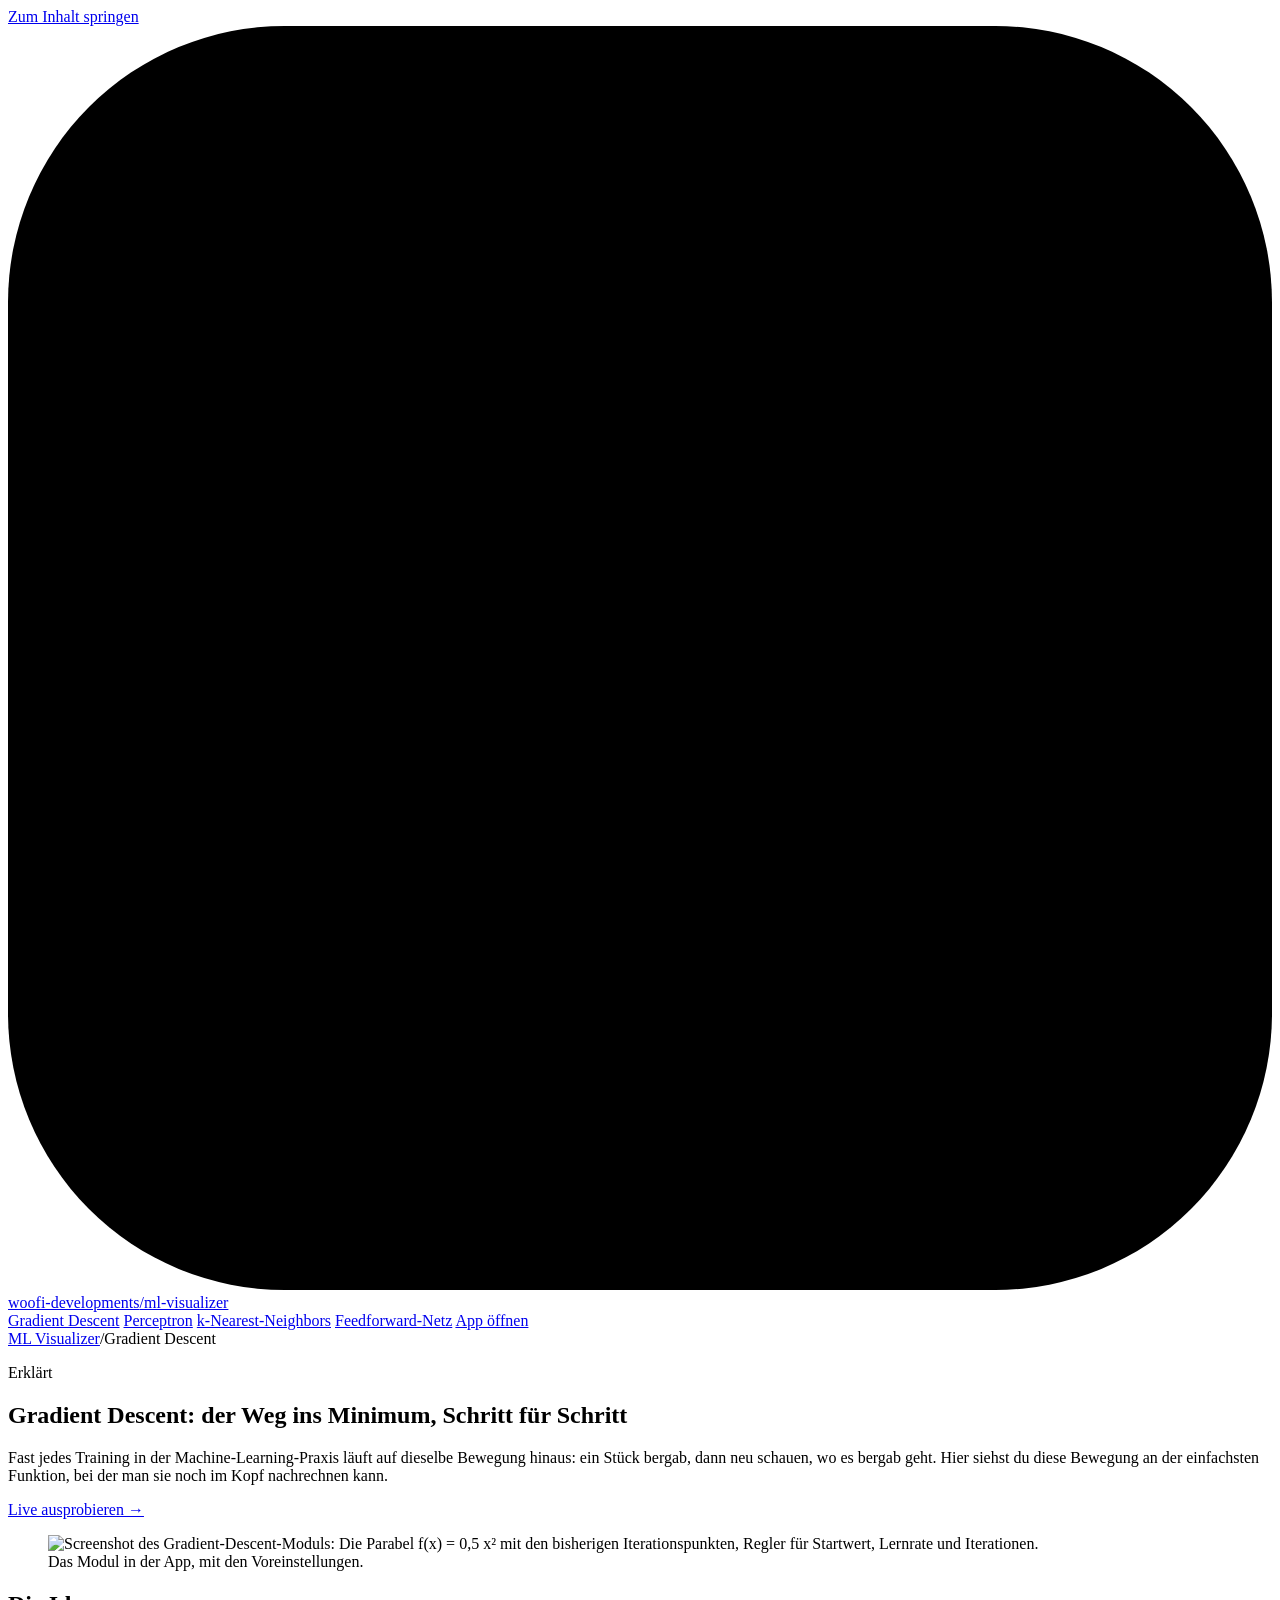
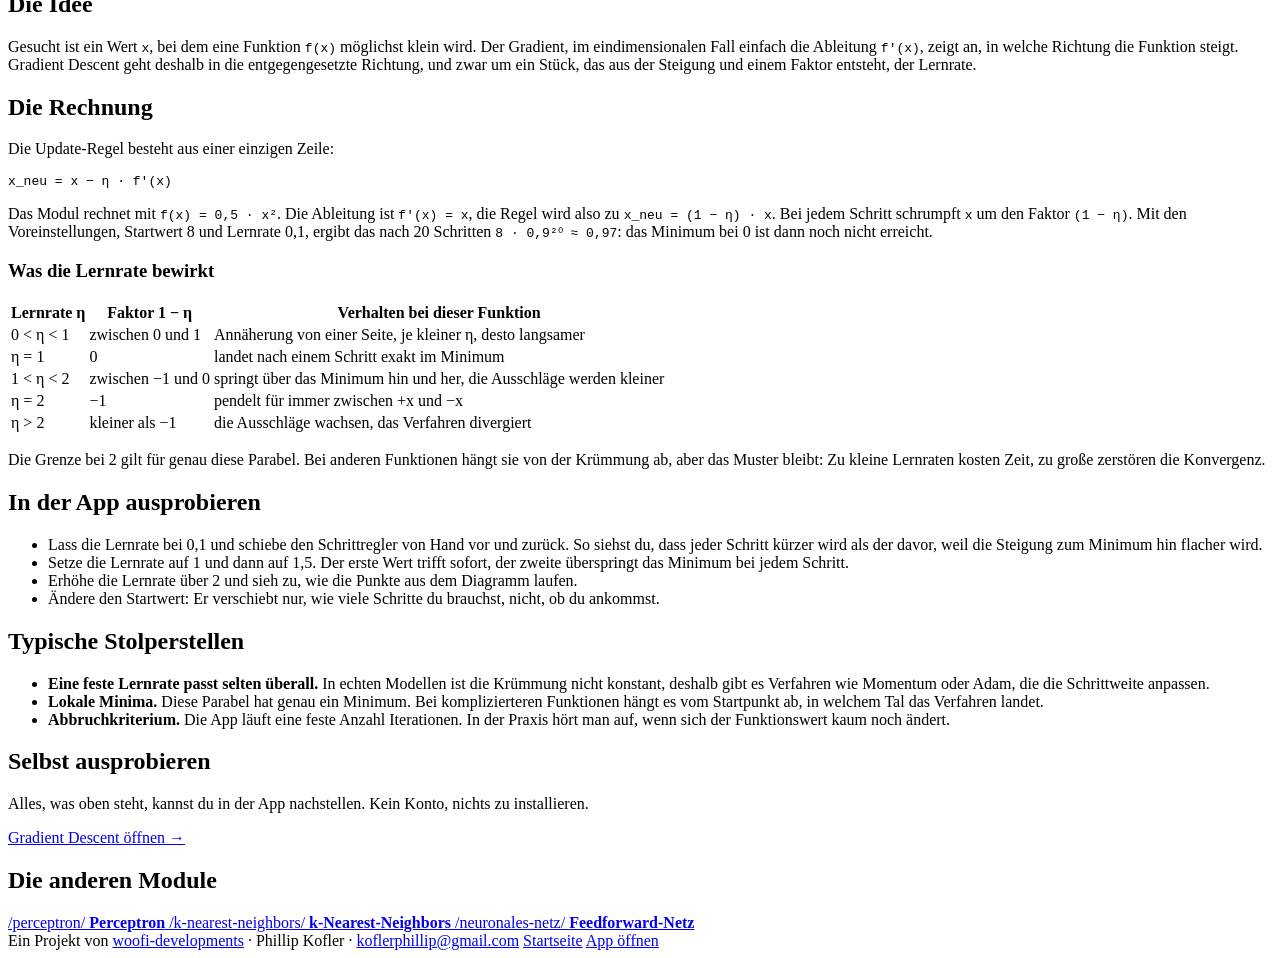
==== landing/gradient-descent/index.html @ 5e5527fe "Added four static explanation pages with real German content so the algorithms are indexable, and li" ====
<!doctype html>
<html lang="de">
<head>
<meta charset="utf-8">
<meta name="viewport" content="width=device-width, initial-scale=1">
<meta name="theme-color" content="#0f1420">
<title>Gradient Descent erklärt: Lernrate, Schrittweite und Konvergenz | ML Visualizer</title>
<meta name="description" content="Gradient Descent an f(x) = 0,5 x² Schritt für Schritt nachrechnen: Update-Regel, Einfluss der Lernrate, wann es konvergiert, pendelt oder divergiert.">
<meta name="author" content="Phillip Kofler">
<link rel="canonical" href="https://ml-visualizer.at/gradient-descent/">
<link rel="icon" type="image/svg+xml" href="/favicon.svg">

<meta property="og:type" content="article">
<meta property="og:site_name" content="ML Visualizer">
<meta property="og:title" content="Gradient Descent erklärt: Lernrate, Schrittweite und Konvergenz">
<meta property="og:description" content="Gradient Descent an f(x) = 0,5 x² Schritt für Schritt nachrechnen: Update-Regel, Einfluss der Lernrate, wann es konvergiert, pendelt oder divergiert.">
<meta property="og:url" content="https://ml-visualizer.at/gradient-descent/">
<meta property="og:image" content="https://ml-visualizer.at/assets/gradient-descent.webp">
<meta property="og:locale" content="de_AT">
<meta name="twitter:card" content="summary_large_image">

<link rel="stylesheet" href="/styles.css">
<script type="application/ld+json">
{
  "@context": "https://schema.org",
  "@type": "Article",
  "headline": "Gradient Descent: der Weg ins Minimum, Schritt für Schritt",
  "description": "Gradient Descent an f(x) = 0,5 x² Schritt für Schritt nachrechnen: Update-Regel, Einfluss der Lernrate, wann es konvergiert, pendelt oder divergiert.",
  "inLanguage": "de-AT",
  "datePublished": "2026-11-15",
  "dateModified": "2026-11-15",
  "mainEntityOfPage": "https://ml-visualizer.at/gradient-descent/",
  "image": "https://ml-visualizer.at/assets/gradient-descent.webp",
  "author": {
    "@type": "Person",
    "name": "Phillip Kofler",
    "url": "https://www.woofi-developments.at/"
  },
  "publisher": {
    "@type": "Organization",
    "name": "woofi-developments",
    "url": "https://www.woofi-developments.at/"
  },
  "isPartOf": {
    "@type": "WebSite",
    "name": "ML Visualizer",
    "url": "https://ml-visualizer.at/"
  }
}
</script>
<script type="application/ld+json">
{
  "@context": "https://schema.org",
  "@type": "BreadcrumbList",
  "itemListElement": [
    {
      "@type": "ListItem",
      "position": 1,
      "name": "ML Visualizer",
      "item": "https://ml-visualizer.at/"
    },
    {
      "@type": "ListItem",
      "position": 2,
      "name": "Gradient Descent",
      "item": "https://ml-visualizer.at/gradient-descent/"
    }
  ]
}
</script>
</head>
<body>

<a class="skip-link" href="#main-content">Zum Inhalt springen</a>

<header class="topbar">
  <div class="wrap">
    <a class="brand" href="/">
      <svg class="mark" viewBox="0 0 32 32" aria-hidden="true">
        <rect width="32" height="32" rx="7" fill="var(--panel)"/>
        <path d="M4 8 Q16 30 28 8" fill="none" stroke="var(--muted)" stroke-width="2.2" stroke-linecap="round"/>
        <circle cx="16" cy="24.5" r="3.4" fill="var(--signal)"/>
      </svg>
      <span class="brand-parent">woofi-developments</span><span class="brand-sep">/</span><span class="brand-name">ml-visualizer</span>
    </a>
    <nav aria-label="Hauptnavigation">
      <a class="text-link" aria-current="page" href="/gradient-descent/">Gradient Descent</a>
      <a class="text-link" href="/perceptron/">Perceptron</a>
      <a class="text-link" href="/k-nearest-neighbors/">k-Nearest-Neighbors</a>
      <a class="text-link" href="/neuronales-netz/">Feedforward-Netz</a>
      <a class="btn btn-ghost" href="https://app.ml-visualizer.at" rel="noopener">App öffnen</a>
    </nav>
  </div>
</header>

<main id="main-content">
  <article class="article">
    <div class="wrap">
      <nav class="crumbs" aria-label="Brotkrümel">
        <a href="/">ML Visualizer</a><span aria-hidden="true">/</span><span aria-current="page">Gradient Descent</span>
      </nav>
      <header class="article-head">
        <p class="eyebrow">Erklärt</p>
        <h1>Gradient Descent: der Weg ins Minimum, Schritt für Schritt</h1>
        <p class="lede">Fast jedes Training in der Machine-Learning-Praxis läuft auf dieselbe Bewegung hinaus: ein Stück bergab, dann neu schauen, wo es bergab geht. Hier siehst du diese Bewegung an der einfachsten Funktion, bei der man sie noch im Kopf nachrechnen kann.</p>
        <div class="cta-row">
          <a class="btn btn-primary" href="https://app.ml-visualizer.at/gradient-descent" rel="noopener">Live ausprobieren &rarr;</a>
        </div>
      </header>

      <figure class="shot">
        <img src="/assets/gradient-descent.webp" width="1440" height="900" alt="Screenshot des Gradient-Descent-Moduls: Die Parabel f(x) = 0,5 x² mit den bisherigen Iterationspunkten, Regler für Startwert, Lernrate und Iterationen." fetchpriority="high">
        <figcaption class="caption">Das Modul in der App, mit den Voreinstellungen.</figcaption>
      </figure>

      <div class="prose">
<h2>Die Idee</h2>
<p>Gesucht ist ein Wert <code>x</code>, bei dem eine Funktion <code>f(x)</code> möglichst klein wird. Der Gradient, im eindimensionalen Fall einfach die Ableitung <code>f′(x)</code>, zeigt an, in welche Richtung die Funktion steigt. Gradient Descent geht deshalb in die entgegengesetzte Richtung, und zwar um ein Stück, das aus der Steigung und einem Faktor entsteht, der Lernrate.</p>

<h2>Die Rechnung</h2>
<p>Die Update-Regel besteht aus einer einzigen Zeile:</p>
<pre class="formula"><code>x_neu = x − η · f′(x)</code></pre>
<p>Das Modul rechnet mit <code>f(x) = 0,5 · x²</code>. Die Ableitung ist <code>f′(x) = x</code>, die Regel wird also zu <code>x_neu = (1 − η) · x</code>. Bei jedem Schritt schrumpft <code>x</code> um den Faktor <code>(1 − η)</code>. Mit den Voreinstellungen, Startwert 8 und Lernrate 0,1, ergibt das nach 20 Schritten <code>8 · 0,9²⁰ ≈ 0,97</code>: das Minimum bei 0 ist dann noch nicht erreicht.</p>

<h3>Was die Lernrate bewirkt</h3>
<table class="params">
<thead><tr><th scope="col">Lernrate η</th><th scope="col">Faktor 1 − η</th><th scope="col">Verhalten bei dieser Funktion</th></tr></thead>
<tbody>
<tr><td>0 &lt; η &lt; 1</td><td>zwischen 0 und 1</td><td>Annäherung von einer Seite, je kleiner η, desto langsamer</td></tr>
<tr><td>η = 1</td><td>0</td><td>landet nach einem Schritt exakt im Minimum</td></tr>
<tr><td>1 &lt; η &lt; 2</td><td>zwischen −1 und 0</td><td>springt über das Minimum hin und her, die Ausschläge werden kleiner</td></tr>
<tr><td>η = 2</td><td>−1</td><td>pendelt für immer zwischen +x und −x</td></tr>
<tr><td>η &gt; 2</td><td>kleiner als −1</td><td>die Ausschläge wachsen, das Verfahren divergiert</td></tr>
</tbody>
</table>
<p>Die Grenze bei 2 gilt für genau diese Parabel. Bei anderen Funktionen hängt sie von der Krümmung ab, aber das Muster bleibt: Zu kleine Lernraten kosten Zeit, zu große zerstören die Konvergenz.</p>

<h2>In der App ausprobieren</h2>
<ul>
<li>Lass die Lernrate bei 0,1 und schiebe den Schrittregler von Hand vor und zurück. So siehst du, dass jeder Schritt kürzer wird als der davor, weil die Steigung zum Minimum hin flacher wird.</li>
<li>Setze die Lernrate auf 1 und dann auf 1,5. Der erste Wert trifft sofort, der zweite überspringt das Minimum bei jedem Schritt.</li>
<li>Erhöhe die Lernrate über 2 und sieh zu, wie die Punkte aus dem Diagramm laufen.</li>
<li>Ändere den Startwert: Er verschiebt nur, wie viele Schritte du brauchst, nicht, ob du ankommst.</li>
</ul>

<h2>Typische Stolperstellen</h2>
<ul>
<li><strong>Eine feste Lernrate passt selten überall.</strong> In echten Modellen ist die Krümmung nicht konstant, deshalb gibt es Verfahren wie Momentum oder Adam, die die Schrittweite anpassen.</li>
<li><strong>Lokale Minima.</strong> Diese Parabel hat genau ein Minimum. Bei komplizierteren Funktionen hängt es vom Startpunkt ab, in welchem Tal das Verfahren landet.</li>
<li><strong>Abbruchkriterium.</strong> Die App läuft eine feste Anzahl Iterationen. In der Praxis hört man auf, wenn sich der Funktionswert kaum noch ändert.</li>
</ul>
      </div>

      <aside class="cta-box" aria-labelledby="cta-title">
        <h2 id="cta-title">Selbst ausprobieren</h2>
        <p>Alles, was oben steht, kannst du in der App nachstellen. Kein Konto, nichts zu installieren.</p>
        <a class="btn btn-primary" href="https://app.ml-visualizer.at/gradient-descent" rel="noopener">Gradient Descent öffnen &rarr;</a>
      </aside>

      <nav class="related" aria-labelledby="related-title">
        <h2 id="related-title">Die anderen Module</h2>
        <div class="related-grid">
        <a class="related-link" href="/perceptron/">
          <span class="path">/perceptron/</span>
          <strong>Perceptron</strong>
        </a>
        <a class="related-link" href="/k-nearest-neighbors/">
          <span class="path">/k-nearest-neighbors/</span>
          <strong>k-Nearest-Neighbors</strong>
        </a>
        <a class="related-link" href="/neuronales-netz/">
          <span class="path">/neuronales-netz/</span>
          <strong>Feedforward-Netz</strong>
        </a>
        </div>
      </nav>
    </div>
  </article>
</main>

<footer>
  <div class="wrap">
    <span>
      Ein Projekt von <a href="https://www.woofi-developments.at" rel="noopener">woofi-developments</a>
      &middot; Phillip Kofler
      &middot; <a href="mailto:koflerphillip@gmail.com">koflerphillip@gmail.com</a>
    </span>
    <span class="links">
      <a href="/">Startseite</a>
      <a href="https://app.ml-visualizer.at" rel="noopener">App öffnen</a>
    </span>
  </div>
</footer>
</body>
</html>
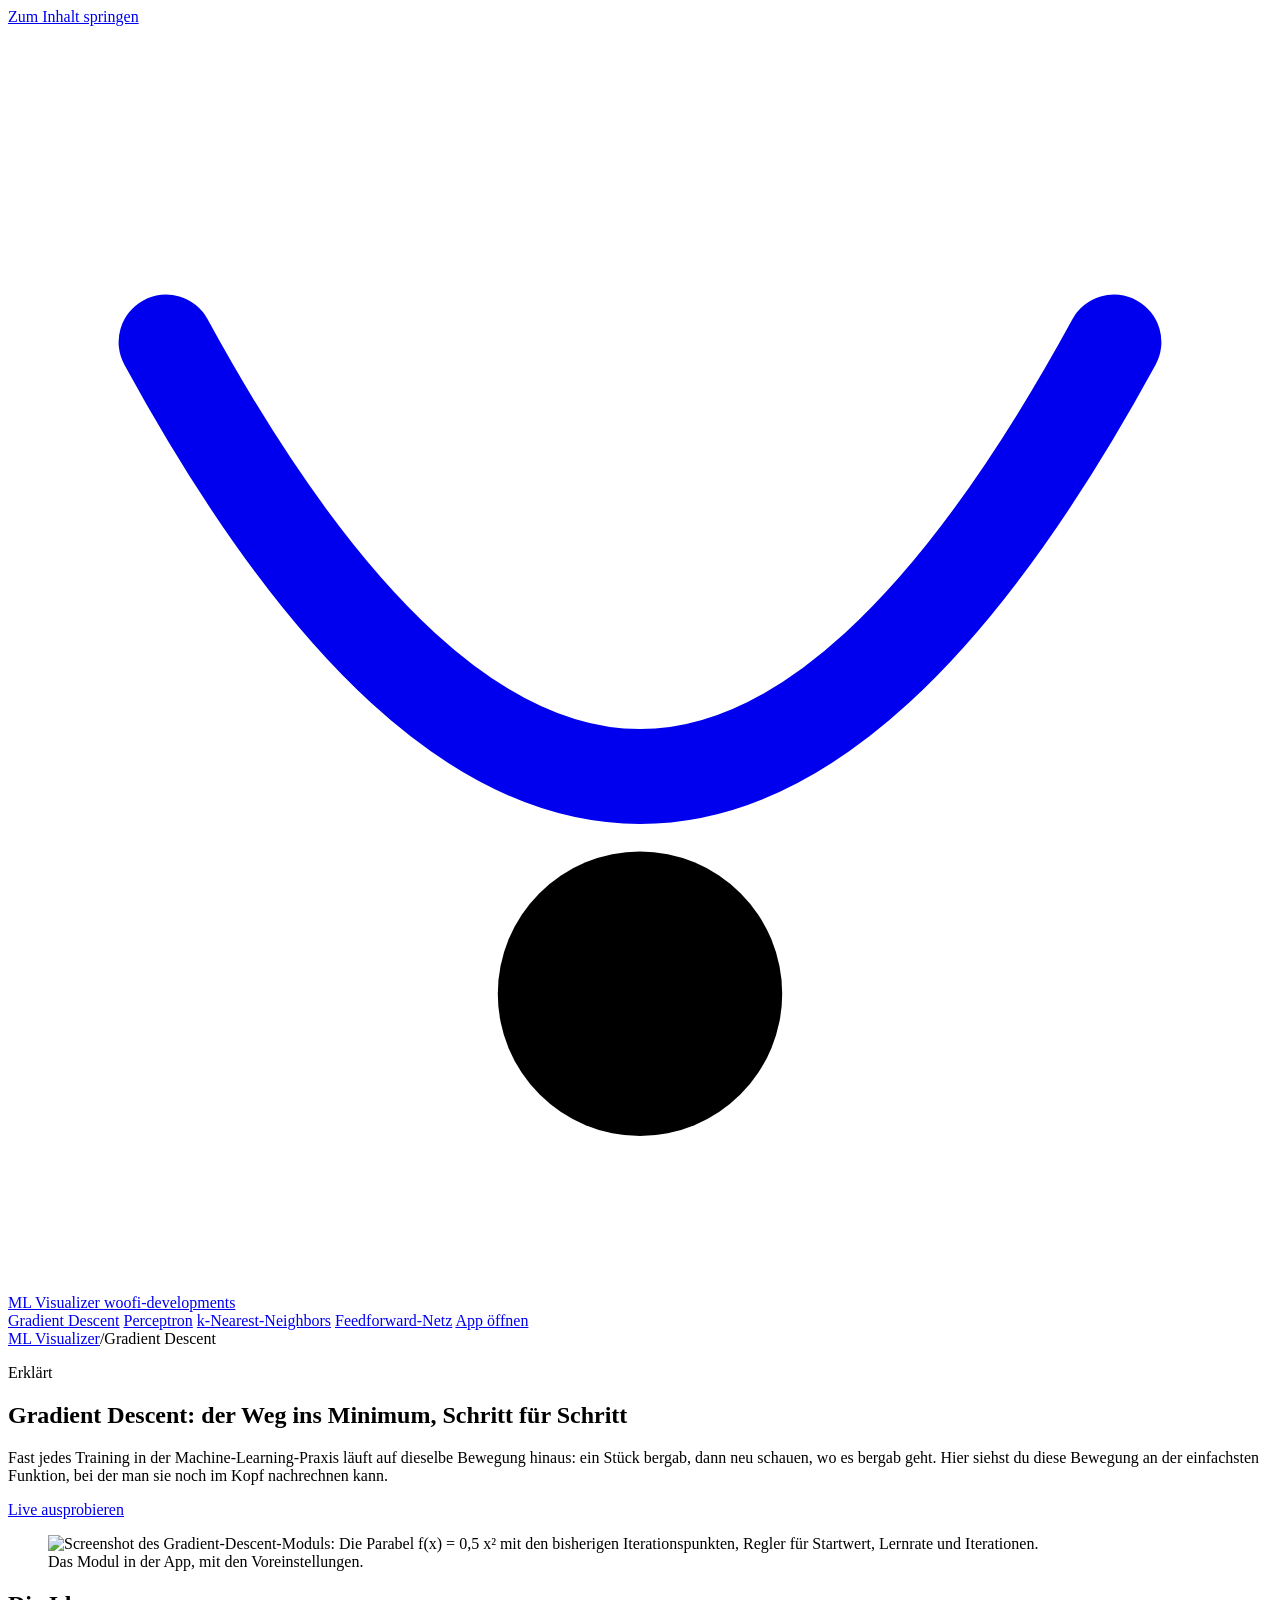
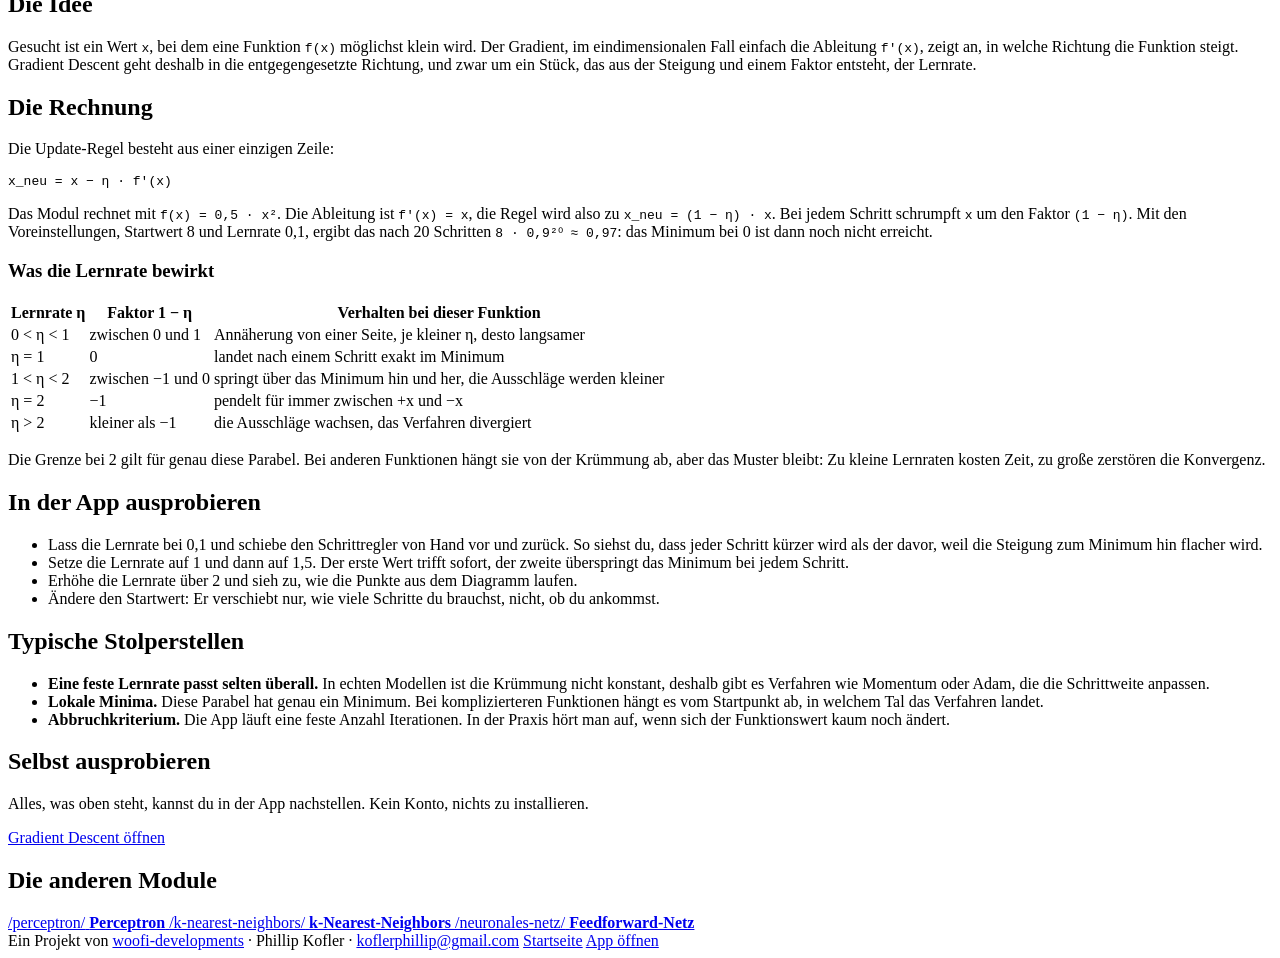
==== commit 749fd44a: "Redesigned the landing and article pages as a light figure-plate layout with real app screenshots, s" ====
--- a/landing/gradient-descent/index.html
+++ b/landing/gradient-descent/index.html
@@ -77,11 +77,11 @@
   <div class="wrap">
     <a class="brand" href="/">
       <svg class="mark" viewBox="0 0 32 32" aria-hidden="true">
-        <rect width="32" height="32" rx="7" fill="var(--panel)"/>
-        <path d="M4 8 Q16 30 28 8" fill="none" stroke="var(--muted)" stroke-width="2.2" stroke-linecap="round"/>
-        <circle cx="16" cy="24.5" r="3.4" fill="var(--signal)"/>
+        <path d="M4 8 Q16 30 28 8" fill="none" stroke="currentColor" stroke-width="2.4" stroke-linecap="round"/>
+        <circle cx="16" cy="24.5" r="3.6" fill="var(--signal)"/>
       </svg>
-      <span class="brand-parent">woofi-developments</span><span class="brand-sep">/</span><span class="brand-name">ml-visualizer</span>
+      <span class="brand-name">ML Visualizer</span>
+      <span class="brand-parent">woofi-developments</span>
     </a>
     <nav aria-label="Hauptnavigation">
       <a class="text-link" aria-current="page" href="/gradient-descent/">Gradient Descent</a>
@@ -104,7 +104,7 @@
         <h1>Gradient Descent: der Weg ins Minimum, Schritt für Schritt</h1>
         <p class="lede">Fast jedes Training in der Machine-Learning-Praxis läuft auf dieselbe Bewegung hinaus: ein Stück bergab, dann neu schauen, wo es bergab geht. Hier siehst du diese Bewegung an der einfachsten Funktion, bei der man sie noch im Kopf nachrechnen kann.</p>
         <div class="cta-row">
-          <a class="btn btn-primary" href="https://app.ml-visualizer.at/gradient-descent" rel="noopener">Live ausprobieren &rarr;</a>
+          <a class="btn btn-primary" href="https://app.ml-visualizer.at/gradient-descent" rel="noopener">Live ausprobieren</a>
         </div>
       </header>
 
@@ -154,7 +154,7 @@
       <aside class="cta-box" aria-labelledby="cta-title">
         <h2 id="cta-title">Selbst ausprobieren</h2>
         <p>Alles, was oben steht, kannst du in der App nachstellen. Kein Konto, nichts zu installieren.</p>
-        <a class="btn btn-primary" href="https://app.ml-visualizer.at/gradient-descent" rel="noopener">Gradient Descent öffnen &rarr;</a>
+        <a class="btn btn-primary" href="https://app.ml-visualizer.at/gradient-descent" rel="noopener">Gradient Descent öffnen</a>
       </aside>
 
       <nav class="related" aria-labelledby="related-title">
